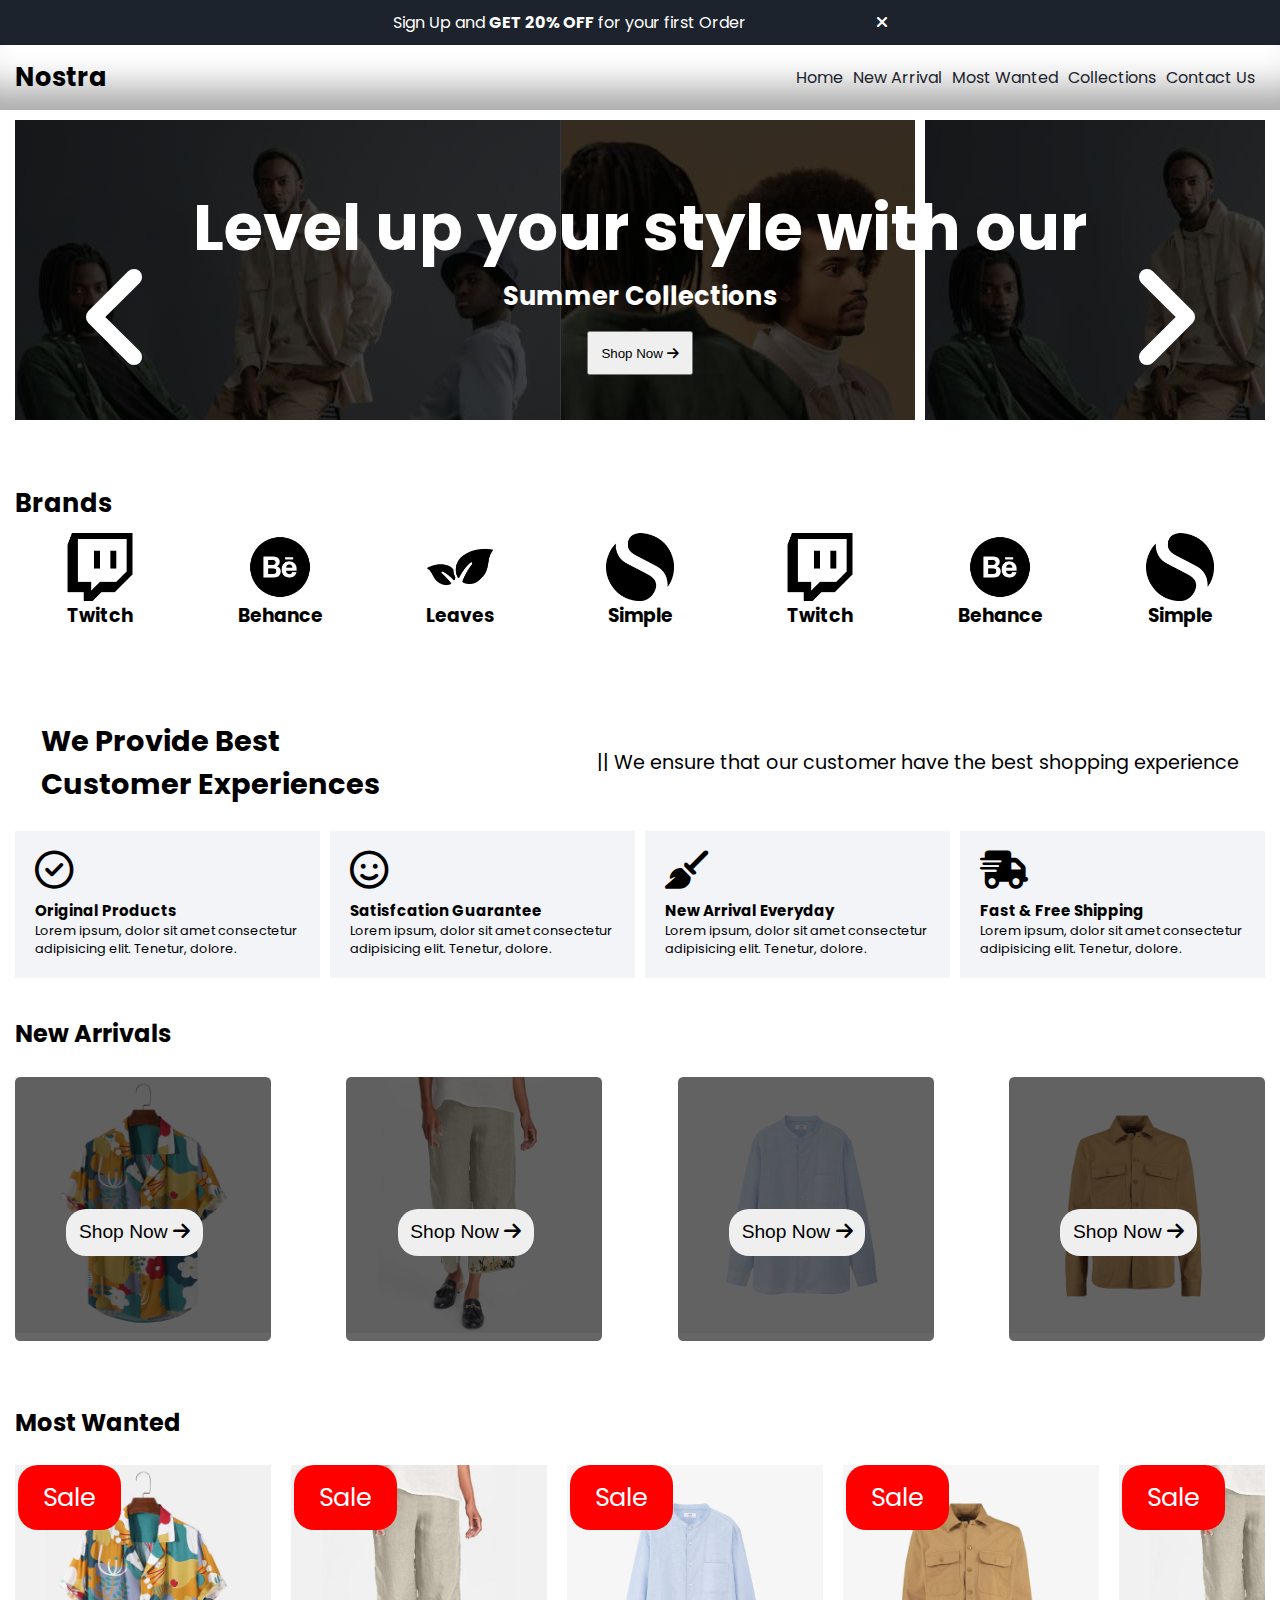
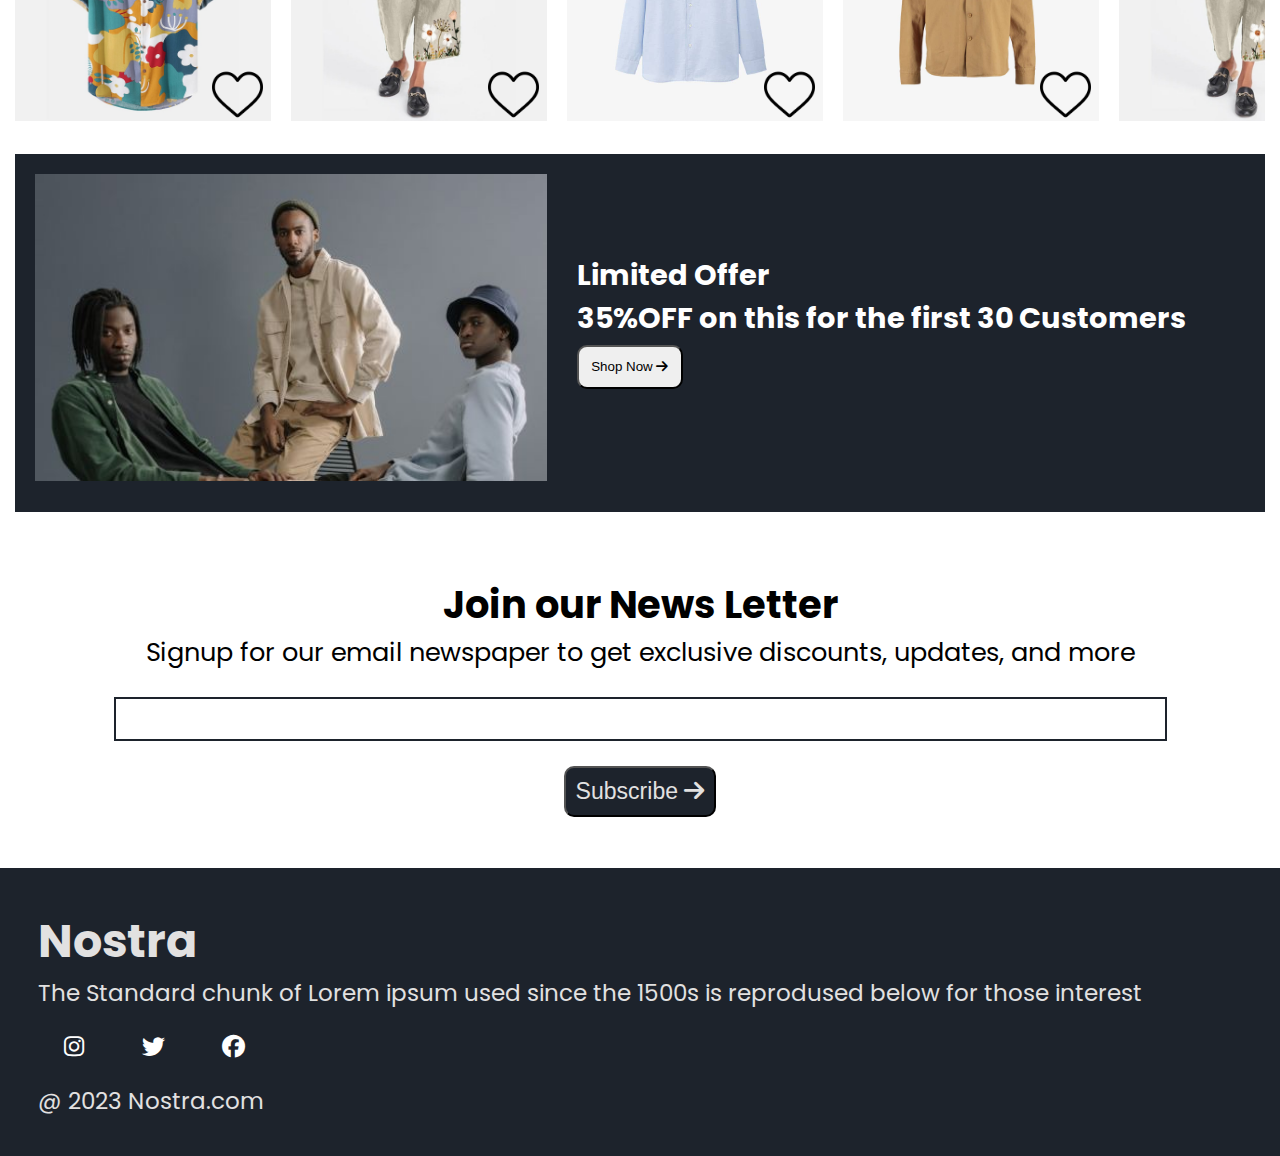
==== index.html @ 43858c1e "uploaded all files" ====
<!DOCTYPE html>
<html lang="en">
  <head>
    <meta charset="UTF-8" />
    <meta name="viewport" content="width=device-width, initial-scale=1.0" />
    <title>Nostra</title>
    <!-- style link -->
    <link rel="stylesheet" href="style.css" />
    <!--Link Google Fonts-->
    <link rel="preconnect" href="https://fonts.googleapis.com" />
    <link rel="preconnect" href="https://fonts.gstatic.com" crossorigin="" />
    <link
      href="https://fonts.googleapis.com/css2?family=Poppins:wght@400;500;700&amp;display=swap"
      rel="stylesheet"
    />
    <!--Link Font Awesome-->
    <link
      rel="stylesheet"
      href="https://cdnjs.cloudflare.com/ajax/libs/font-awesome/6.4.2/css/all.min.css"
    />
  </head>
  <body>
    <!-- offer -->
    <div class="nav-offer">
      <p>
        Sign Up and <b>GET 20% OFF</b> for your first Order
        <i
          id="close-offer"
          style="margin-left: 10%"
          class="fa-solid fa-xmark"
        ></i>
      </p>

      <p></p>
    </div>
    <!--nav-bar -->

    <div class="nav-bar">
      <h1 style="font-size: 2vw">Nostra</h1>
      <ul class="nav-bar__list" style="list-style-type: none">
        <li>
          <a href="">Home</a>
        </li>
        <li><a href="index.html#new arrivals">New Arrival</a></li>
        <li><a href="index.html#wanted">Most Wanted</a></li>
        <li><a href="collection.html">Collections</a></li>
        <li><a href="contact.html">Contact Us</a></li>
      </ul>
      <i id="menu-bar" class="fa-solid fa-bars"></i>
    </div>

    <!-- navbar slide -->
    <div class="navbar-slide" style="left:-50%;">
      <p id="close" >X</p>
      <ul class="navbar-slide__list" style="list-style-type: none">
          
      <li>
          <a href="index.html">Home</a>
        </li>
        <li><a href="index.html#new arrivals">New Arrival</a></li>
        <li><a href="index.html#wanted">Most Wanted</a></li>
        <li><a href="collection.html">Collections</a></li>
        <li><a href="contact.html">Contact Us</a></li>
      </ul>
    </div>

    <div class="container">
      <!-- Shop Now -->
      <div class="slider">
        <div class="left-slider">
          <i
            id="slider-left-activate"
            class="fa-solid fa-angle-left"
            style="color: white"
          ></i>
        </div>
        <div class="head-slider-content">
          <div>
            <h1>Level up your style with our</h1>
            <h4>Summer Collections</h4>
            <button style="padding: 1%; margin-top: 10px">
              Shop Now <i class="fa-solid fa-arrow-right"></i>
            </button>
          </div>
        </div>
        <div class="head-slider" style="margin-left: 0px;">
          <img class="slider-img"
            src="./images/slider-one (1).jpg"
            width="100%" alt="img not loaded"/>
            <img class="slider-img"
            src="./images/slider-one (1).jpg"
            width="100%" alt="img not loaded"/>
            <img class="slider-img"
            src="./images/slider-one (1).jpg"
            width="100%" alt="img not loaded"/>
        </div>
        <div class="right-slider">
          <i
            id="slider-right-activate"
            class="fa-solid fa-angle-right"
            style="color: #ffffff"
          ></i>
        </div>
      </div>
      <!-- Brands -->
      <div class="brands" style="margin-top: 5vw">
        <h3 style="font-size: 2vw">Brands</h3>
        <div class="brands-list">
          <div class="brands-list-items">
            <img src="./images/twitch.png" alt="" />
            <h3>Twitch</h3>
          </div>
          <div class="brands-list-items">
            <img src="./images/behance.png" alt="" />
            <h3>Behance</h3>
          </div>
          <div class="brands-list-items">
            <img src="./images/leaves.png" alt="" />
            <h3>Leaves</h3>
          </div>
          <div class="brands-list-items">
            <img src="./images/simple.png" alt="" />
            <h3>Simple</h3>
          </div>
          <div class="brands-list-items">
            <img src="./images/twitch.png" alt="" />
            <h3>Twitch</h3>
          </div>
          <div class="brands-list-items">
            <img src="./images/behance.png" alt="" />
            <h3>Behance</h3>
          </div>
          <div class="brands-list-items">
            <img src="./images/simple.png" alt="" />
            <h3>Simple</h3>
          </div>
        </div>
      </div>
      <!-- Customer Experience -->

      <div class="customer">
        <div class="experience-container1">
          <div>
            <h2>We Provide Best</h2>
            <h2>Customer Experiences</h2>
          </div>
          <div>
            <p>
              || We ensure that our customer have the best shopping experience
            </p>
          </div>
        </div>
        <div class="experience-container2">
          <div class="experience-container1__details" style="background-color:#F2F4F7;">
            <i style="font-size: 3vw;margin-bottom: 10px;" class="fa-regular fa-circle-check"></i>
            <h3>Original Products</h3>
            <p>Lorem ipsum, dolor sit amet consectetur adipisicing elit. Tenetur, dolore.</p>
          </div>
          <div class="experience-container1__details" style="background-color:#F2F4F7 ;">
            <i style="font-size: 3vw;margin-bottom: 10px;" class="fa-regular fa-face-smile"></i>
            <h3>Satisfcation Guarantee</h3>
            <p>Lorem ipsum, dolor sit amet consectetur adipisicing elit. Tenetur, dolore.</p>
          </div>
          <div class="experience-container1__details" style="background-color:#F2F4F7 ;">
            <i style="font-size: 3vw;margin-bottom: 10px;" class="fa-solid fa-broom"></i>
            <h3>New Arrival Everyday</h3>
            <p>Lorem ipsum, dolor sit amet consectetur adipisicing elit. Tenetur, dolore.</p>
          </div>
          <div class="experience-container1__details" style="background-color:#F2F4F7 ;">
            <i style="font-size: 3vw;margin-bottom: 10px;" class="fa-solid fa-truck-fast"></i>
            <h3>Fast & Free Shipping</h3>
            <p>Lorem ipsum, dolor sit amet consectetur adipisicing elit. Tenetur, dolore.</p>
          </div>
        </div>
      </div>
<!-- Arrivals -->
      <div class="arrivals" id="new arrivals">
        <h2>New Arrivals</h2>
        <div class="arrivals-list">
          <div class="arrivals-list-items">
            <div>
              <img src="./images/f1.jpg" alt="">
            </div>
            <div class="overlay"></div>
              <button>Shop Now <i class="fa-solid fa-arrow-right"></i></button>
            
          </div>
          <div class="arrivals-list-items">
            <div>
              <img src="./images/f7.jpg" alt="">
            </div>
            <div class="overlay"></div>
              <button>Shop Now <i class="fa-solid fa-arrow-right"></i></button>
            
          </div>
          <div class="arrivals-list-items">
            <div>
              <img src="./images/n1.jpg" alt="">
            </div>
            <div class="overlay"></div>
              <button>Shop Now <i class="fa-solid fa-arrow-right"></i></button>
            
          </div>
          <div class="arrivals-list-items">
            <div>
              <img src="./images/n7.jpg" alt="">
            </div>
            <div class="overlay"></div>
              <button>Shop Now <i class="fa-solid fa-arrow-right"></i></button>
            
          </div>

          </div>
        </div>

      
<!-- Most Wanted -->
<div class="most-wanted" id="wanted">
  <div class="most-wanted-container1">
    <h2 style="margin-bottom: 2vw;">Most Wanted</h2>
  </div>
  <div class="most-wanted-container2">
    <div class="most-wanted-items">
      <p>Sale</p>
     <img  style="width: 20vw;" src="./images/f1.jpg" alt="">
     <img class="heart" style="width: 4vw;" src="./images/blackheart.png" alt="">
  </div>
  <div class="most-wanted-items">
    <p>Sale</p>
   <img  style="width: 20vw;" src="./images/f7.jpg" alt="">
   <img class="heart" style="width: 4vw;" src="./images/blackheart.png" alt="">
</div>
<div class="most-wanted-items">
  <p>Sale</p>
 <img  style="width: 20vw;" src="./images/n1.jpg" alt="">
 <img class="heart" style="width: 4vw;" src="./images/blackheart.png" alt="">
</div>
<div class="most-wanted-items">
  <p>Sale</p>
 <img  style="width: 20vw;" src="./images/n7.jpg" alt="">
 <img class="heart" style="width: 4vw;" src="./images/blackheart.png" alt="">
</div>
<div class="most-wanted-items">
  <p>Sale</p>
 <img  style="width: 20vw;" src="./images/f7.jpg" alt="">
 <img class="heart" style="width: 4vw;" src="./images/blackheart.png" alt="">
</div>
<div class="most-wanted-items">
  <p>Sale</p>
 <img  style="width: 20vw;" src="./images/f1.jpg" alt="">
 <img class="heart" style="width: 4vw;" src="./images/blackheart.png" alt="">
</div>
<div class="most-wanted-items">
  <p>Sale</p>
 <img  style="width: 20vw;" src="./images/n1.jpg" alt="">
 <img class="heart" style="width: 4vw;" src="./images/blackheart.png" alt="">
</div>
<div class="most-wanted-items">
  <p>Sale</p>
 <img  style="width: 20vw;" src="./images/f7.jpg" alt="">
 <img class="heart" style="width: 4vw;" src="./images/blackheart.png" alt="">
</div>
<div class="most-wanted-items">
  <p>Sale</p>
 <img  style="width: 20vw;" src="./images/f1.jpg" alt="">
 <img class="heart" style="width: 4vw;" src="./images/blackheart.png" alt="">
</div>
<div class="most-wanted-items">
  <p>Sale</p>
 <img  style="width: 20vw;" src="./images/n1.jpg" alt="">
 <img class="heart" style="width: 4vw;" src="./images/blackheart.png" alt="">
</div>

    
  </div>

</div>

<div class="limited-offer" style="background-color:#1D232C ; margin-top: 2vw;">
<div class="limited-offer__img" >
  <img src="./images/offer.jpg" alt="">
</div>
<div class="limited-offer__details">
  <h2>Limited Offer</h2>
  <h2>35%OFF on this for the first 30 Customers</h2>
  <button>Shop Now <i class="fa-solid fa-arrow-right"></i></button>
</div>
</div>


<!-- news letter -->
<div class="news-letter">
<h2>Join our News Letter</h2>
<p>Signup for our email newspaper to get exclusive discounts, updates, and more</p>
<input type="text"><br>
<button>Subscribe  <i class="fa-solid fa-arrow-right"></i></button>
</div>
      <!-- conatiner div closing tag       -->
    </div>
    <!-- Footer -->
<div class="footer">
  <h1>Nostra</h1>
  <p>The Standard chunk of Lorem ipsum used since the 1500s is reprodused below for those interest</p>
  <div class="footer-icon">
    <i class="icon fa-brands fa-instagram" style="color: #ffffff;"></i>
    <i class="icon fa-brands fa-twitter" style="color: #ffffff;"></i>
    <i class="icon fa-brands fa-facebook" style="color: #ffffff;"></i>
  </div>
  <p>@ 2023 Nostra.com</p>
 </div>
<!-- javascript external link --> 
    <script src="index.js"></script>
  </body>
</html>
---- style.css ----
*{
    padding: 0;
    margin: 0;
}
body {
    font-family: 'Poppins', sans-serif;
}

/* navbar-offer */
.nav-offer{
    background-color: #1D232C;
    color:white ;
    padding: 10px;
    display: block;
    text-align: center;
}

#close-offer{
    cursor: pointer;
}
.nav-bar{
    display: flex;
    align-items: center;
    justify-content: space-between;
    margin-bottom: 10px;
    position:sticky;
    z-index: 5;
    top: 0px;
    background-color: white;
    padding-left: 15px;
    padding-right: 15px;
    padding-top:10px;
    padding-bottom: 10px;
    box-shadow: rgba(0, 0, 0, 0.35) 0px -50px 36px -28px inset;   
}

.nav-bar__list{
    display: flex;
    gap:10px;
    margin: 10px;
    
}
.nav-bar__list li a{
    text-decoration: none;
    color: #1D232C;
}
#menu-bar{
display: none;
}
/* Container */
.container{
padding-left: 15px;
padding-right: 15px;
}
/* navbar-slide */
.navbar-slide{
    background-color: #1D232C;
    position: fixed;
    top:0px;
    height: 100%;
    width: 40vw;
    z-index: 10;
    padding-top:10%;
    transition: all;
    transition-duration: 2s;
    
    }
    .navbar-slide p{
        cursor: pointer;
        color: white;
        position: absolute;
        right: 2vw;
    
    
    }
    .navbar-slide__list li a{
        text-decoration: none;
        color: #E2E1E1;
    
    }
    .navbar-slide__list li{
        margin-top: 30px;
        padding-left: 7vw;
    }
/* slider*/
.slider{
    position: relative;
}
.left-slider{
 position: absolute;
 top:35%;
 left:5%;
 font-size: 10vw;
}
.head-slider{
    display: flex;
    overflow-y: scroll;
    gap: 10px;
    

}
.head-slider::-webkit-scrollbar
{
    display: none;
}

/* .head-slider img{
    width: 100%;
    border-radius: 20px;
} */
.slider-img{
    width: 100%;
}

.head-slider-content{
    text-align: center;
    position: absolute;
    top: 20%;
    color: white;
    width: 100%;
}
.right-slider{
    position: absolute;
    top:35%;
    right:5%;
    font-size: 10vw;
   }


.head-slider-content h1{
    font-size: 5vw;
    margin-bottom: 2px;
}
.head-slider-content h4{
    font-size: 2vw;
    margin-bottom: 5px;
}
/* brands */
.brands-list{
    display: flex;
    justify-content:space-between;
    gap: 10px;
    margin-top: 10px;
}
.brands-list-items{
    display: flex;
    flex-direction: column;
    align-items: center;
   
}
.brands-list-items img{
    width: 40%;
}
.customer{
    margin-top: 5vw;
    margin-bottom: 3vw;

}
.experience-container1{
    display: flex;
    justify-content:space-between;
    padding: 2vw;
    font-size: 1.5vw;
    align-items: center;
}
.experience-container2{
    display: flex;
    gap: 10px;
    justify-content: space-between;
    font-size: 1vw;
}
.experience-container1__details{
    padding: 20px;
}
.arrivals-list{
    display: flex;
    justify-content: space-between;
    font-size: 1.5vw;
}
.arrivals-list-items{
    margin-top: 2vw;
    position: relative;
}
.arrivals-list-items img{
    width:20vw;
}
.overlay {
    border-radius: 2%;
    position: absolute;
    width: 100%;
    height: 100%;
    background-color: black;
    z-index: 2;
    top: 0;
    opacity: 0.6;
}
.arrivals-list-items button{
    position: absolute;
    top: 50%;
    left: 20%;
   padding-left: 5%;
   padding-right: 5%;
   padding-top: 5%;
   padding-bottom: 5%;
   font-size: 1.5vw;
    z-index: 4;
    border-radius: 20px;
    border: none;
}

/* most wanted */
.most-wanted{
    margin-top: 5vw;

}
.most-wanted-container2{
    display: flex;
    gap: 20px;
    overflow-x: scroll;
    cursor: pointer;
}
.most-wanted-container2::-webkit-scrollbar{
    display: none;
}

.most-wanted-items{
position: relative;
}
.most-wanted-items p{
    position: absolute;
    left: 1%;
    background-color: red;
    color: white;
    padding-left: 10%;
    padding-right: 10%;
    padding-top: 5%;
    padding-bottom: 5%;
    border-radius: 20px;
    font-size: 2vw;
}
.heart{
    position: absolute;
    bottom:3%;
    right: 3%;
}
/* Limited-offer */
.limited-offer{
    display: flex;
    gap: 10px;
    font-size: 2vw;
    padding: 20px;
}
.limited-offer__img{
    width:40vw ;
}
.limited-offer__img img{
    width: 100%;
}
.limited-offer__details{
    padding:20px;
    margin-top: 5%;
    color: white;
    font-size: 1.5vw;
}
.limited-offer__details button{
    margin-top: 5px;
    padding: 2%;
    border-radius: 10px;
}
/* News Letter */
.news-letter{
    text-align: center;
    margin-top: 5vw;
    font-size: 2vw;
}
.news-letter input{
    padding: 1%;
    margin-top: 2%;
    margin-bottom: 2%;
    width: 80vw;
    border: solid 2px #1D232C;
}

.news-letter button{
    padding: 10px;
    background-color: #1D232C;
    color:#E2E1E1;
    border-radius: 10px;
    font-size: 1.8vw;
}
/* footer */
.footer{
    background-color: #1D232C;
    color:#E2E1E1;
    padding: 3%;
    margin-top: 4%;
    font-size: 1.8vw;
}
.footer-icon{
    /* margin-top: 2vw;
    margin-bottom: 2vw; */
    display: flex;
    gap: 5%;
    padding: 2vw;

}
@media screen and (max-width:900px) {

    #menu-bar{
        display: block;
    }
    .nav-bar ul{
        display: none;
    }
    
}
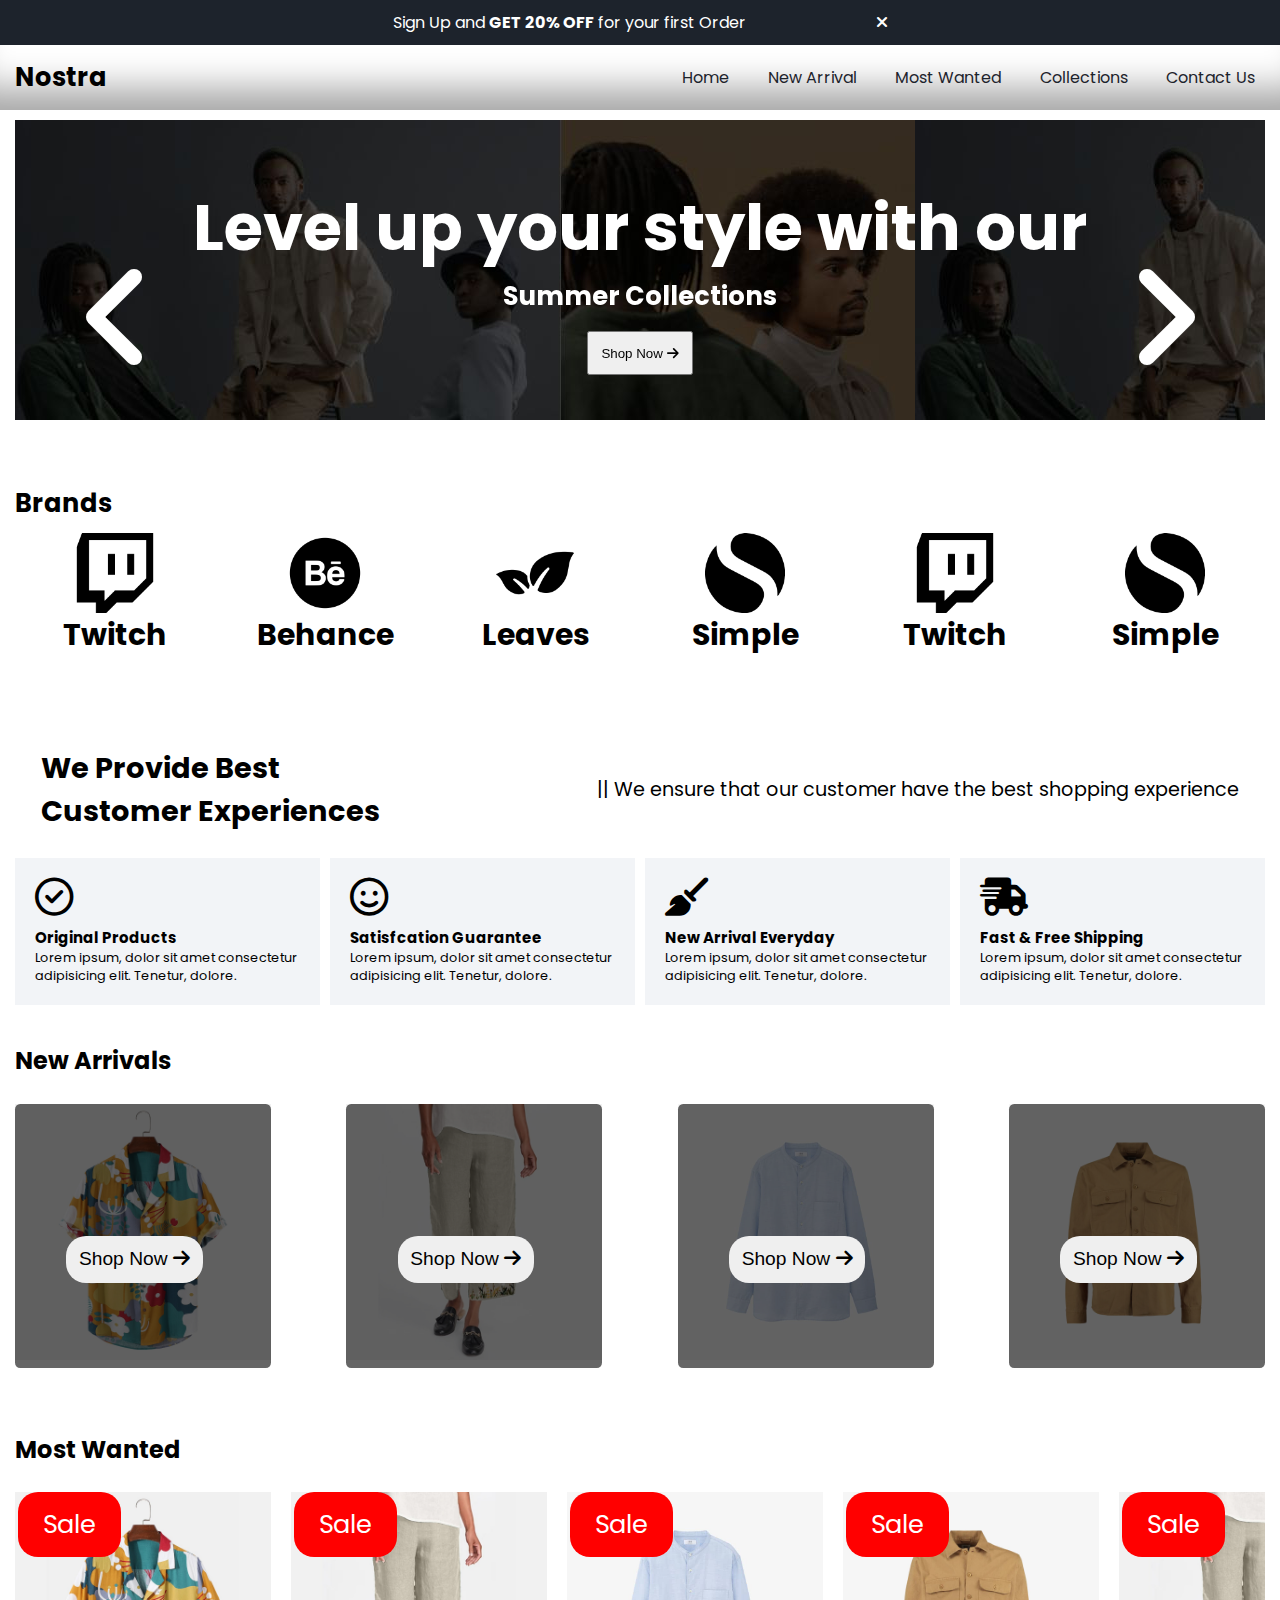
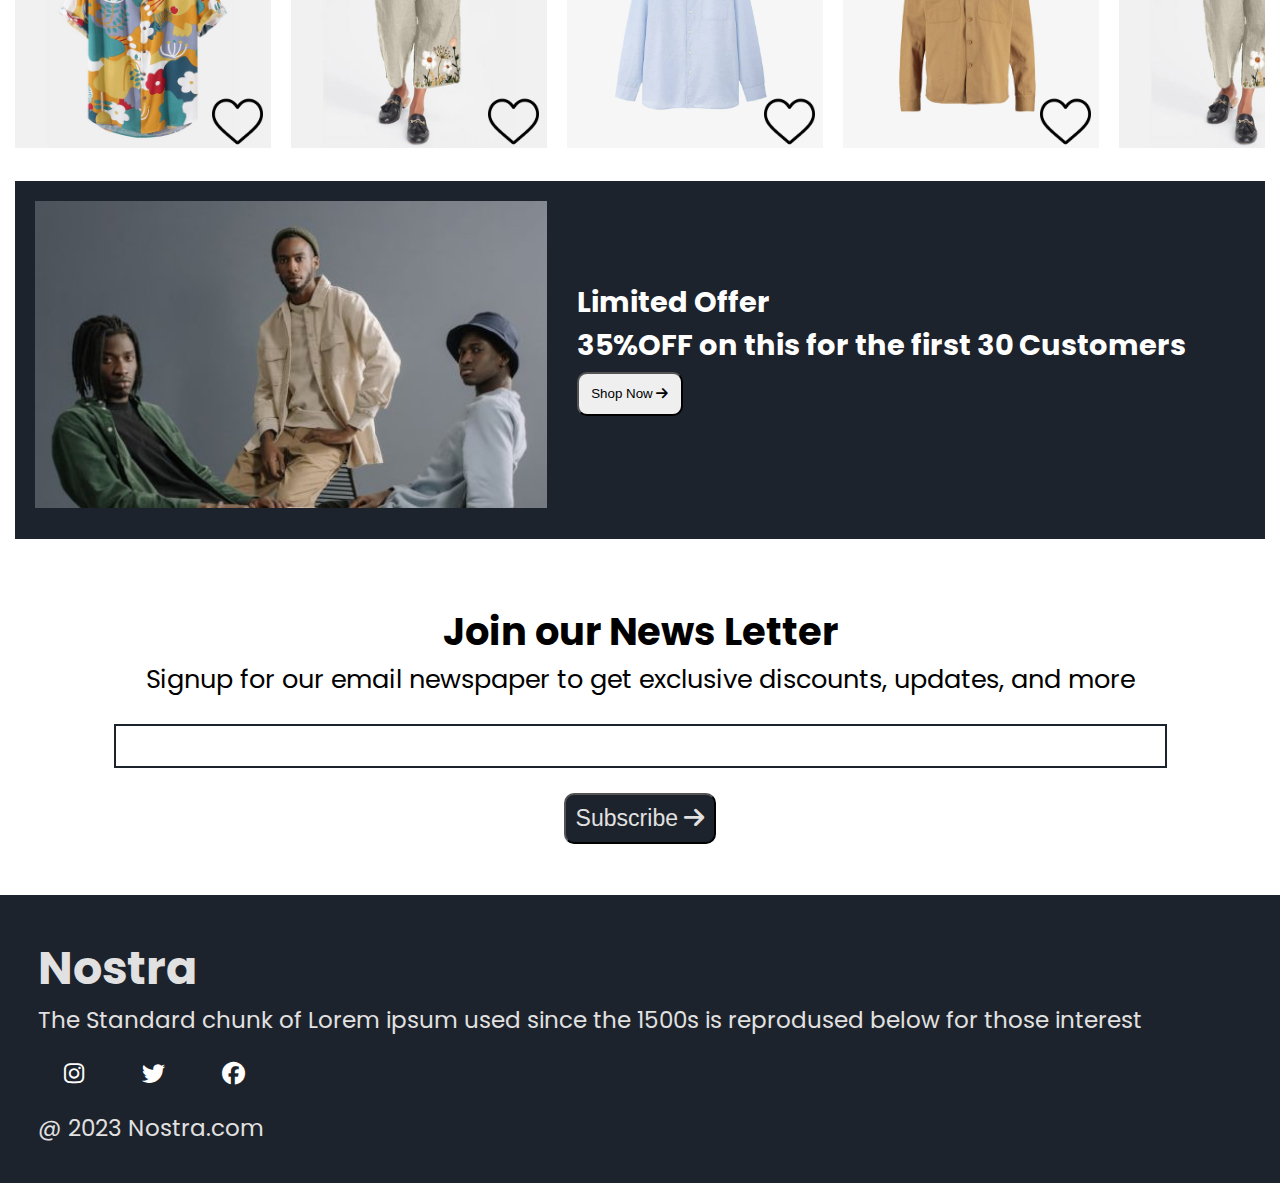
==== commit 8645a83a: "updated all files" ====
--- a/index.html
+++ b/index.html
@@ -31,7 +31,6 @@
         ></i>
       </p>
 
-      <p></p>
     </div>
     <!--nav-bar -->
 
@@ -75,18 +74,18 @@
           ></i>
         </div>
         <div class="head-slider-content">
-          <div>
+          
             <h1>Level up your style with our</h1>
             <h4>Summer Collections</h4>
             <button style="padding: 1%; margin-top: 10px">
               Shop Now <i class="fa-solid fa-arrow-right"></i>
             </button>
-          </div>
+          
         </div>
         <div class="head-slider" style="margin-left: 0px;">
           <img class="slider-img"
             src="./images/slider-one (1).jpg"
-            width="100%" alt="img not loaded"/>
+             alt="img not loaded"/>
             <img class="slider-img"
             src="./images/slider-one (1).jpg"
             width="100%" alt="img not loaded"/>
@@ -126,10 +125,7 @@
             <img src="./images/twitch.png" alt="" />
             <h3>Twitch</h3>
           </div>
-          <div class="brands-list-items">
-            <img src="./images/behance.png" alt="" />
-            <h3>Behance</h3>
-          </div>
+          
           <div class="brands-list-items">
             <img src="./images/simple.png" alt="" />
             <h3>Simple</h3>
--- a/style.css
+++ b/style.css
@@ -14,6 +14,7 @@
     display: block;
     text-align: center;
 }
+
 
 #close-offer{
     cursor: pointer;
@@ -36,7 +37,7 @@
 
 .nav-bar__list{
     display: flex;
-    gap:10px;
+    gap: 3vw;
     margin: 10px;
     
 }
@@ -45,8 +46,9 @@
     color: #1D232C;
 }
 #menu-bar{
-display: none;
-}
+    display: none;
+    cursor: pointer;
+    }
 /* Container */
 .container{
 padding-left: 15px;
@@ -65,6 +67,7 @@
     transition-duration: 2s;
     
     }
+   
     .navbar-slide p{
         cursor: pointer;
         color: white;
@@ -91,11 +94,15 @@
  top:35%;
  left:5%;
  font-size: 10vw;
+ 
+}
+#slider-left-activate,#slider-right-activate{
+    cursor: pointer;
 }
 .head-slider{
     display: flex;
     overflow-y: scroll;
-    gap: 10px;
+    
     
 
 }
@@ -109,7 +116,7 @@
     border-radius: 20px;
 } */
 .slider-img{
-    width: 100%;
+    width: 100vw;
 }
 
 .head-slider-content{
@@ -124,6 +131,7 @@
     top:35%;
     right:5%;
     font-size: 10vw;
+    cursor: pointer;
    }
 
 
@@ -138,15 +146,17 @@
 /* brands */
 .brands-list{
     display: flex;
-    justify-content:space-between;
+    justify-content:space-evenly;
     gap: 10px;
     margin-top: 10px;
+    font-size: 2vw;
+
 }
 .brands-list-items{
     display: flex;
     flex-direction: column;
     align-items: center;
-   
+    justify-content: center;
 }
 .brands-list-items img{
     width: 40%;
@@ -304,6 +314,71 @@
     padding: 2vw;
 
 }
+
+/* collection */
+.collection{
+    display: flex;
+    gap: 20px;
+    justify-content: space-between;
+}
+.occasion{
+    display: flex;
+    flex-direction: column;
+    gap: 20px;
+    padding-left:4%;
+    flex-basis: 25%;
+    font-size: 1.5vw;
+    border-right: solid black 2px ;
+
+}
+.occasion-items1{
+    margin-top: 3vw;
+}
+
+
+.occasion-container2{
+    flex-basis: 75%;
+}
+.search-bar{
+    display: flex;
+    align-items: center;
+    padding: 10px;
+    border: solid black 2px;
+    border-radius: 10px;
+    margin-bottom: 2vw;
+}
+
+.search-bar input{
+    border: none;
+    width: 100%;
+}
+.search-bar input:focus{
+    outline: none;
+}
+
+.collection-shirts{
+    display: flex;
+    justify-content: space-between;
+    font-size: 1vw;
+    flex-wrap: wrap;
+    
+}
+
+.collection-shirts-items{
+    flex-basis: 25%;
+    flex-grow: 1;
+    margin-top: 2vw;
+}
+.collection-shirts-items1{
+    flex-basis: 25%;
+    flex-grow: 1;
+    margin-top: 2vw;
+}
+.collection-shirts-items2{
+    flex-basis: 25%;
+    flex-grow: 1;
+    margin-top: 2vw; 
+}
 @media screen and (max-width:900px) {
 
     #menu-bar{
